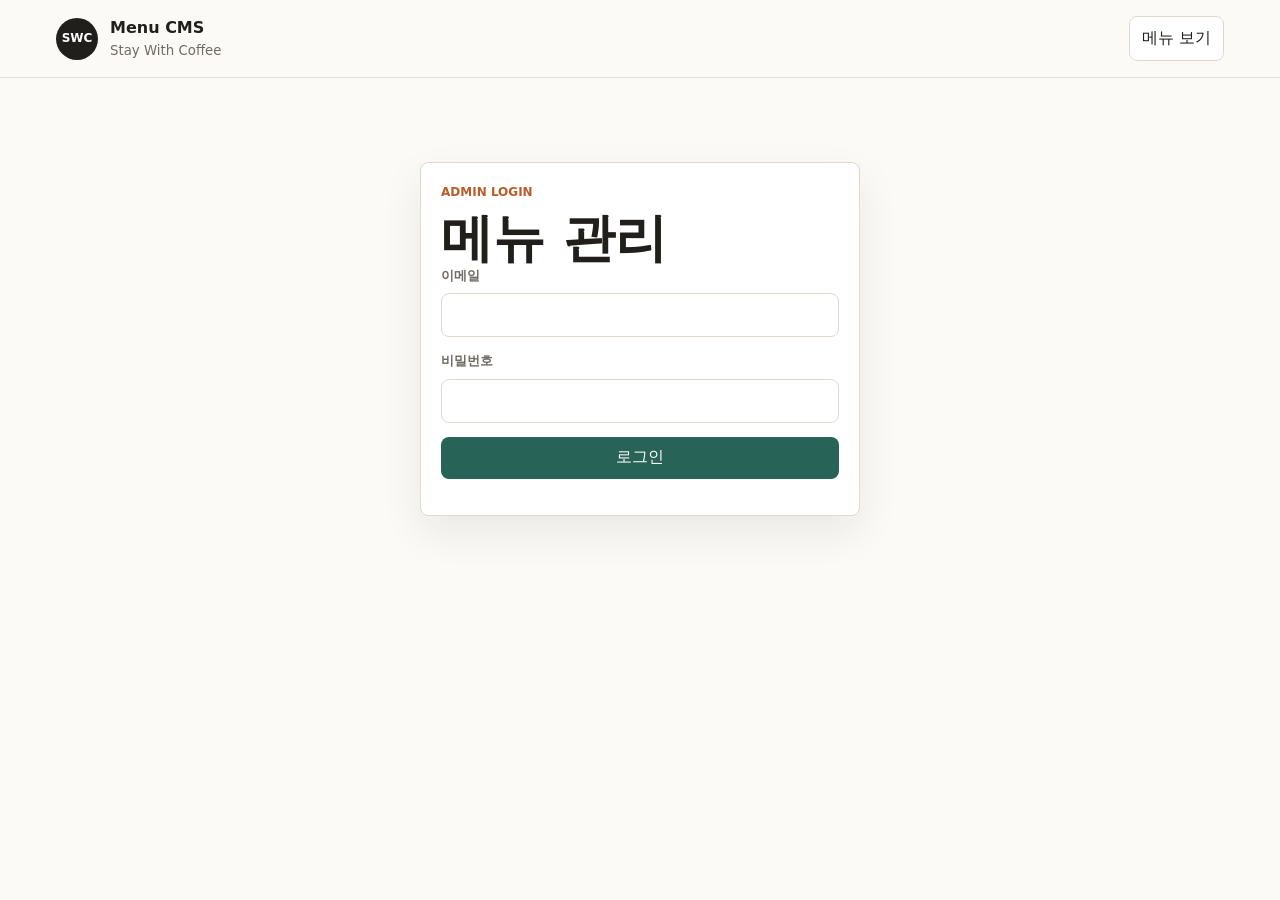
==== admin.html @ 3cc008e4 "Initial menu CMS" ====
<!doctype html>
<html lang="ko">
  <head>
    <meta charset="utf-8" />
    <meta name="viewport" content="width=device-width, initial-scale=1" />
    <title>Stay With Coffee Menu Admin</title>
    <link rel="stylesheet" href="assets/styles.css" />
    <script src="config.js"></script>
    <script type="module" src="assets/admin.js"></script>
  </head>
  <body class="admin-page">
    <header class="site-header">
      <a class="brand" href="menu.html">
        <span class="brand-mark">SWC</span>
        <span>
          <strong>Menu CMS</strong>
          <small>Stay With Coffee</small>
        </span>
      </a>
      <div class="header-actions">
        <a class="ghost-link" href="menu.html">메뉴 보기</a>
        <button id="logoutButton" class="icon-button hidden" type="button" title="로그아웃" aria-label="로그아웃">⎋</button>
      </div>
    </header>

    <main class="admin-shell">
      <section id="loginPanel" class="panel auth-panel">
        <p class="eyebrow">Admin Login</p>
        <h1>메뉴 관리</h1>
        <form id="loginForm" class="stacked-form">
          <label>
            이메일
            <input name="email" type="email" autocomplete="email" required />
          </label>
          <label>
            비밀번호
            <input name="password" type="password" autocomplete="current-password" required />
          </label>
          <button type="submit">로그인</button>
        </form>
        <p id="loginMessage" class="form-message"></p>
      </section>

      <section id="cmsPanel" class="hidden">
        <div class="toolbar">
          <div>
            <p class="eyebrow">Dashboard</p>
            <h1>온라인 메뉴판 관리</h1>
          </div>
          <button id="newItemButton" type="button">메뉴 추가</button>
        </div>

        <div class="admin-grid">
          <aside class="panel sidebar">
            <div class="panel-heading">
              <h2>카테고리</h2>
              <button id="addCategoryButton" class="small-button" type="button">추가</button>
            </div>
            <div id="categoryList" class="category-list"></div>
          </aside>

          <section class="panel">
            <div class="panel-heading">
              <h2 id="itemsTitle">메뉴</h2>
              <span id="itemCount" class="muted"></span>
            </div>
            <div id="itemList" class="item-list"></div>
          </section>
        </div>
      </section>
    </main>

    <dialog id="itemDialog" class="editor-dialog">
      <form id="itemForm" method="dialog" class="editor-form">
        <div class="dialog-heading">
          <h2 id="itemDialogTitle">메뉴 편집</h2>
          <button class="icon-button" type="button" data-close-dialog title="닫기" aria-label="닫기">×</button>
        </div>
        <input name="id" type="hidden" />
        <div class="form-grid">
          <label>카테고리<select name="category_id" required></select></label>
          <label>코드<input name="code" placeholder="C1-1" /></label>
          <label>한글 이름<input name="name_ko" required /></label>
          <label>영문 이름<input name="name_en" /></label>
          <label>가격<input name="price" type="number" min="0" step="0.1" required /></label>
          <label>배전도<input name="roasting_point" /></label>
          <label class="wide">요약<input name="summary" /></label>
          <label class="wide">설명<textarea name="description" rows="5"></textarea></label>
          <label>원산지<input name="origin" /></label>
          <label>농장/농장주<input name="farm" /></label>
          <label>고도<input name="altitude" /></label>
          <label>품종<input name="variety" /></label>
          <label>가공법<input name="processing" /></label>
          <label>이미지 URL<input name="image_url" type="url" /></label>
          <label class="wide">향미 노트<input name="flavor_notes" placeholder="자스민, 히비스커스, 오렌지" /></label>
          <label class="checkbox-row"><input name="is_published" type="checkbox" checked /> 메뉴판에 노출</label>
        </div>
        <div class="dialog-actions">
          <button type="button" class="danger-button" id="deleteItemButton">삭제</button>
          <span></span>
          <button type="button" data-close-dialog>취소</button>
          <button type="submit">저장</button>
        </div>
      </form>
    </dialog>
  </body>
</html>
---- assets/styles.css ----
:root {
  color-scheme: light;
  --ink: #211f1c;
  --muted: #706b63;
  --line: #ded8cf;
  --paper: #fbfaf7;
  --panel: #ffffff;
  --accent: #276356;
  --accent-dark: #17483e;
  --warm: #b75d2a;
  --shadow: 0 16px 40px rgba(28, 24, 18, 0.08);
}

* {
  box-sizing: border-box;
}

body {
  margin: 0;
  background: var(--paper);
  color: var(--ink);
  font-family: Inter, ui-sans-serif, system-ui, -apple-system, BlinkMacSystemFont, "Segoe UI", sans-serif;
  line-height: 1.55;
}

a {
  color: inherit;
  text-decoration: none;
}

button,
input,
select,
textarea {
  font: inherit;
}

button {
  min-height: 42px;
  border: 0;
  border-radius: 8px;
  background: var(--accent);
  color: white;
  padding: 0 16px;
  cursor: pointer;
}

button:hover {
  background: var(--accent-dark);
}

button:disabled {
  cursor: not-allowed;
  opacity: 0.45;
}

input,
select,
textarea {
  width: 100%;
  border: 1px solid var(--line);
  border-radius: 8px;
  background: white;
  color: var(--ink);
  padding: 11px 12px;
}

textarea {
  resize: vertical;
}

.site-header {
  position: sticky;
  top: 0;
  z-index: 5;
  display: flex;
  align-items: center;
  justify-content: space-between;
  gap: 16px;
  padding: 16px clamp(18px, 5vw, 56px);
  border-bottom: 1px solid rgba(222, 216, 207, 0.8);
  background: rgba(251, 250, 247, 0.92);
  backdrop-filter: blur(16px);
}

.brand {
  display: inline-flex;
  align-items: center;
  gap: 12px;
  min-width: 0;
}

.brand-mark {
  display: grid;
  width: 42px;
  height: 42px;
  place-items: center;
  border-radius: 50%;
  background: var(--ink);
  color: white;
  font-size: 12px;
  letter-spacing: 0;
  font-weight: 800;
}

.brand strong,
.brand small {
  display: block;
}

.brand small,
.muted,
.menu-card-title p,
.admin-item p {
  color: var(--muted);
}

.ghost-link {
  border: 1px solid var(--line);
  border-radius: 8px;
  padding: 9px 12px;
  background: white;
}

.header-actions {
  display: flex;
  align-items: center;
  gap: 8px;
}

.menu-hero {
  min-height: 34vh;
  display: flex;
  flex-direction: column;
  justify-content: end;
  padding: clamp(56px, 12vw, 118px) clamp(18px, 5vw, 56px) 32px;
  background:
    linear-gradient(90deg, rgba(33, 31, 28, 0.74), rgba(33, 31, 28, 0.28)),
    url("https://images.unsplash.com/photo-1495474472287-4d71bcdd2085?auto=format&fit=crop&w=1800&q=82") center/cover;
  color: white;
}

.menu-hero h1 {
  max-width: 820px;
  margin: 0;
  font-size: clamp(38px, 8vw, 86px);
  line-height: 1.02;
  letter-spacing: 0;
}

.menu-hero p {
  max-width: 620px;
}

.eyebrow {
  margin: 0 0 8px;
  color: var(--warm);
  font-size: 12px;
  font-weight: 800;
  letter-spacing: 0;
  text-transform: uppercase;
}

.menu-hero .eyebrow {
  color: #ffd0a9;
}

.category-tabs {
  display: flex;
  gap: 8px;
  overflow-x: auto;
  padding: 16px clamp(18px, 5vw, 56px);
  border-bottom: 1px solid var(--line);
}

.category-tabs a {
  white-space: nowrap;
  border: 1px solid var(--line);
  border-radius: 999px;
  background: white;
  padding: 9px 14px;
}

.menu-content {
  padding: 8px clamp(18px, 5vw, 56px) 72px;
}

.menu-section {
  scroll-margin-top: 92px;
  padding-top: 42px;
}

.section-heading {
  max-width: 760px;
  margin-bottom: 20px;
}

.section-heading h2,
.toolbar h1,
.auth-panel h1 {
  margin: 0;
  font-size: clamp(30px, 5vw, 52px);
  line-height: 1.08;
  letter-spacing: 0;
}

.menu-list {
  display: grid;
  grid-template-columns: repeat(auto-fit, minmax(min(100%, 420px), 1fr));
  gap: 18px;
}

.menu-card,
.panel,
.admin-item {
  border: 1px solid var(--line);
  border-radius: 8px;
  background: var(--panel);
  box-shadow: var(--shadow);
}

.menu-card {
  overflow: hidden;
}

.menu-card img {
  width: 100%;
  aspect-ratio: 16 / 9;
  object-fit: cover;
  background: #eee7dc;
}

.menu-card-body {
  padding: 20px;
}

.menu-card-title {
  display: flex;
  align-items: start;
  justify-content: space-between;
  gap: 18px;
}

.menu-card-title h3 {
  margin: 2px 0 0;
  font-size: 22px;
  line-height: 1.2;
  letter-spacing: 0;
}

.menu-card-title strong {
  color: var(--accent);
  font-size: 24px;
}

.menu-code,
.roast,
.meta-list dt {
  color: var(--warm);
  font-size: 12px;
  font-weight: 800;
}

.summary {
  font-weight: 700;
}

.chips {
  display: flex;
  flex-wrap: wrap;
  gap: 7px;
  margin: 16px 0;
}

.chips span {
  border: 1px solid #cddbd6;
  border-radius: 999px;
  background: #f2f7f5;
  color: var(--accent-dark);
  padding: 5px 9px;
  font-size: 13px;
}

.meta-list {
  display: grid;
  gap: 8px;
  margin: 16px 0 0;
}

.meta-list div {
  display: grid;
  grid-template-columns: 92px 1fr;
  gap: 10px;
}

.meta-list dt,
.meta-list dd {
  margin: 0;
}

.admin-shell {
  padding: 28px clamp(18px, 5vw, 56px) 72px;
}

.panel {
  padding: 20px;
}

.auth-panel {
  max-width: 440px;
  margin: 56px auto;
}

.stacked-form,
.form-grid {
  display: grid;
  gap: 14px;
}

.stacked-form label,
.form-grid label {
  display: grid;
  gap: 7px;
  color: var(--muted);
  font-size: 13px;
  font-weight: 700;
}

.form-message {
  color: #b42318;
}

.toolbar,
.panel-heading,
.admin-item,
.dialog-actions,
.dialog-heading {
  display: flex;
  align-items: center;
  justify-content: space-between;
  gap: 12px;
}

.admin-grid {
  display: grid;
  grid-template-columns: minmax(230px, 300px) 1fr;
  gap: 18px;
}

.category-list,
.item-list {
  display: grid;
  gap: 10px;
}

.category-row {
  display: flex;
  width: 100%;
  min-height: 60px;
  align-items: center;
  justify-content: space-between;
  gap: 12px;
  border: 1px solid var(--line);
  background: white;
  color: var(--ink);
  text-align: left;
}

.category-row:hover,
.category-row.active {
  border-color: var(--accent);
  background: #eef6f3;
  color: var(--ink);
}

.category-row small,
.category-row strong {
  display: block;
}

.category-row em {
  color: var(--muted);
  font-size: 12px;
  font-style: normal;
}

.admin-item {
  box-shadow: none;
  padding: 12px;
  grid-template-columns: auto auto 1fr auto auto auto;
}

.admin-item p {
  margin: 3px 0 0;
}

.small-button,
.drag-button,
.icon-button,
.danger-button,
.dialog-actions button[data-close-dialog] {
  border: 1px solid var(--line);
  background: white;
  color: var(--ink);
}

.small-button,
.drag-button,
.icon-button {
  min-height: 34px;
  padding: 0 10px;
}

.icon-button {
  width: 42px;
  padding: 0;
}

.danger-button {
  color: #b42318;
}

.editor-dialog {
  width: min(920px, calc(100vw - 32px));
  border: 0;
  border-radius: 8px;
  padding: 0;
}

.editor-dialog::backdrop {
  background: rgba(24, 20, 16, 0.46);
}

.editor-form {
  padding: 22px;
}

.form-grid {
  grid-template-columns: repeat(2, minmax(0, 1fr));
}

.wide {
  grid-column: 1 / -1;
}

.checkbox-row {
  display: flex !important;
  flex-direction: row;
  align-items: center;
}

.checkbox-row input {
  width: auto;
}

.dialog-actions {
  grid-template-columns: auto 1fr auto auto;
  margin-top: 18px;
}

.empty-state {
  border: 1px dashed var(--line);
  border-radius: 8px;
  padding: 28px;
  color: var(--muted);
  text-align: center;
}

.hidden {
  display: none !important;
}

@media (max-width: 820px) {
  .admin-grid,
  .form-grid {
    grid-template-columns: 1fr;
  }

  .toolbar,
  .admin-item {
    align-items: stretch;
  }

  .admin-item {
    display: grid;
    grid-template-columns: auto auto 1fr;
  }

  .admin-item > span,
  .admin-item > button:last-child,
  .admin-item > .small-button {
    grid-column: span 1;
  }

  .site-header {
    align-items: flex-start;
  }
}
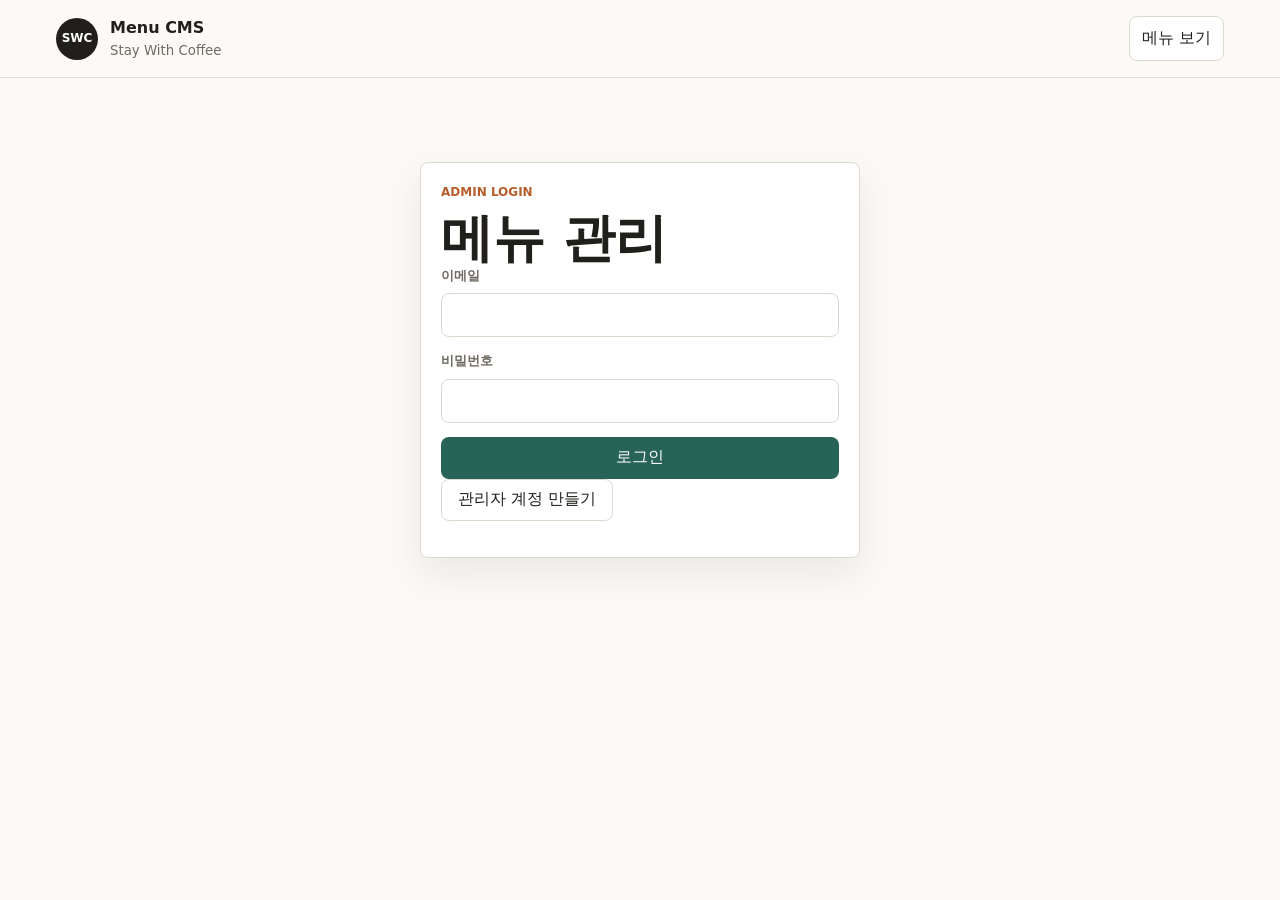
==== commit 2606dbe1: "Fix stay route and first admin setup" ====
--- a/admin.html
+++ b/admin.html
@@ -38,10 +38,24 @@
           </label>
           <button type="submit">로그인</button>
         </form>
+        <button id="signupButton" class="secondary-button" type="button">관리자 계정 만들기</button>
         <p id="loginMessage" class="form-message"></p>
       </section>
 
       <section id="cmsPanel" class="hidden">
+        <section id="setupPanel" class="panel setup-panel hidden">
+          <p class="eyebrow">First Admin</p>
+          <h2>첫 관리자 설정</h2>
+          <form id="setupForm" class="stacked-form">
+            <label>
+              Setup code
+              <input name="setup_code" type="password" autocomplete="one-time-code" required />
+            </label>
+            <button type="submit">관리자 권한 받기</button>
+          </form>
+          <p id="setupMessage" class="form-message"></p>
+        </section>
+
         <div class="toolbar">
           <div>
             <p class="eyebrow">Dashboard</p>
--- a/assets/styles.css
+++ b/assets/styles.css
@@ -397,6 +397,7 @@
 .small-button,
 .drag-button,
 .icon-button,
+.secondary-button,
 .danger-button,
 .dialog-actions button[data-close-dialog] {
   border: 1px solid var(--line);
@@ -466,6 +467,10 @@
   text-align: center;
 }
 
+.setup-panel {
+  margin-bottom: 18px;
+}
+
 .hidden {
   display: none !important;
 }
